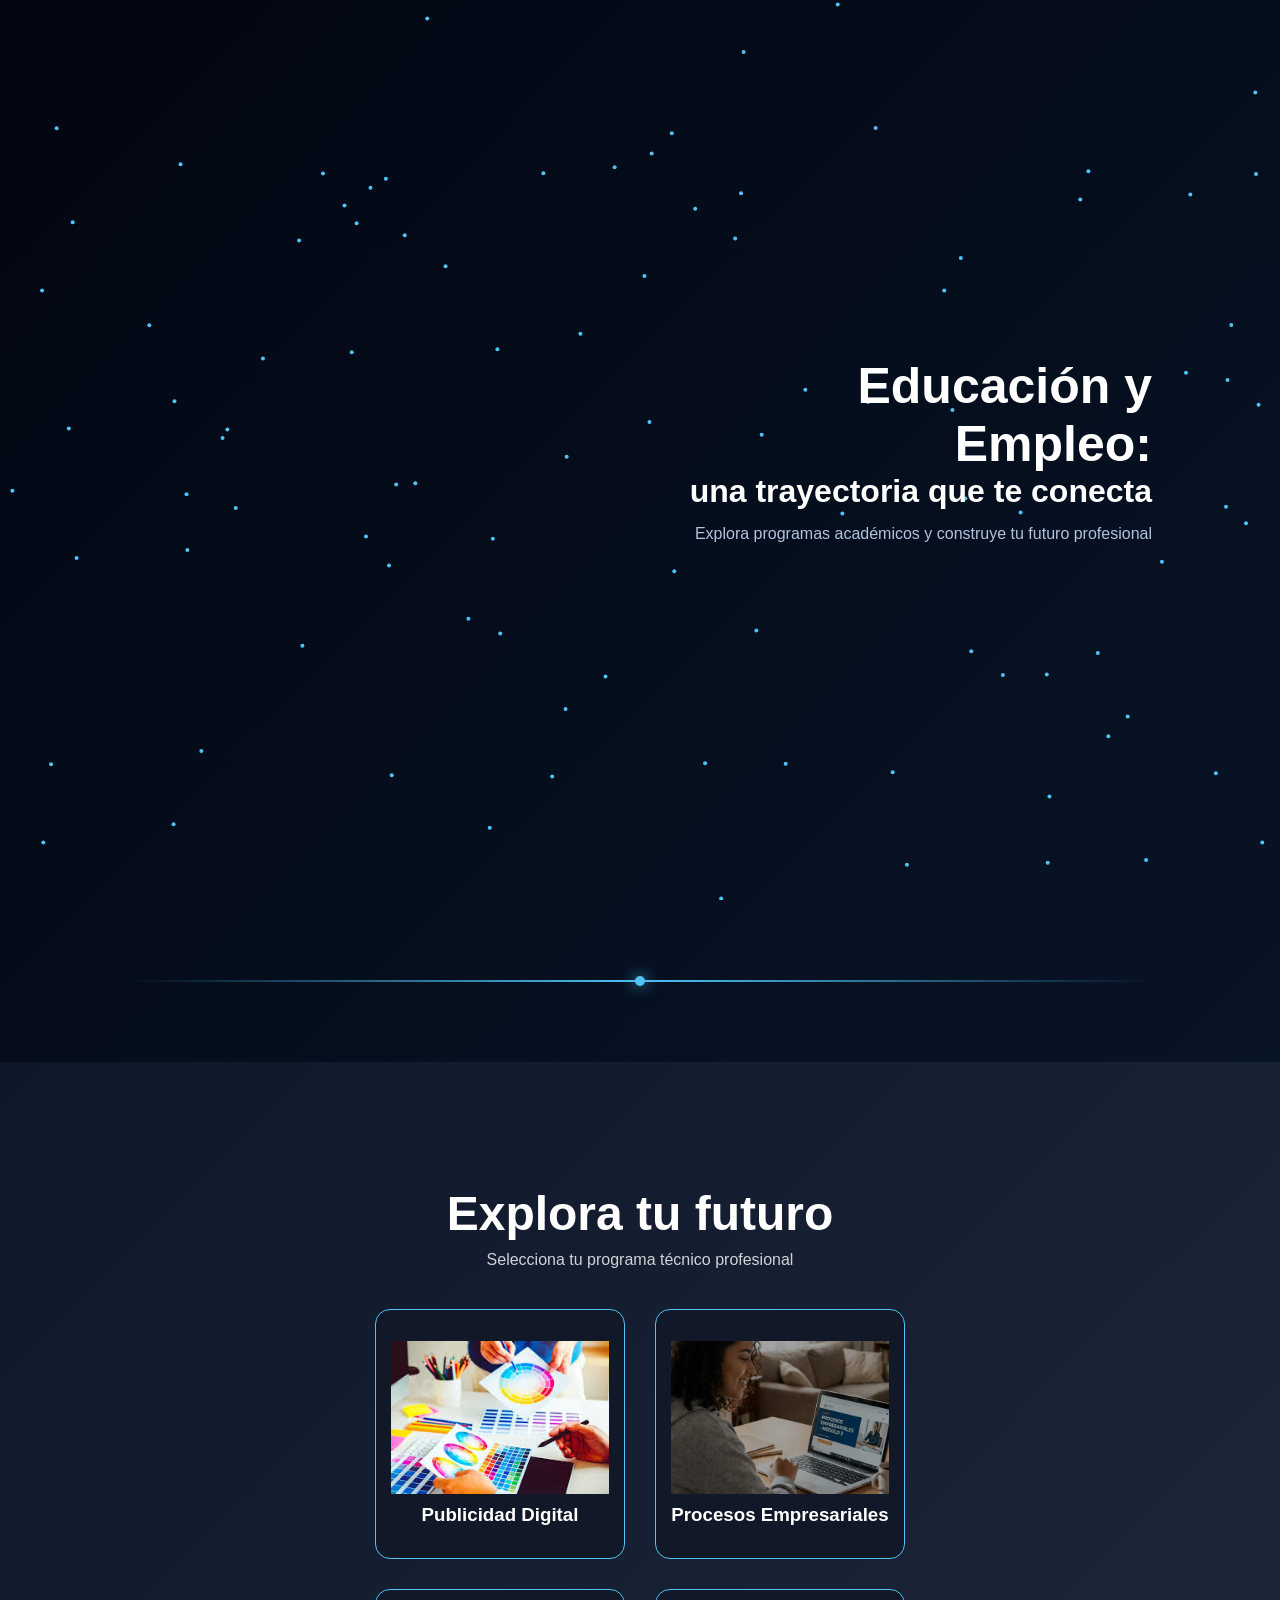
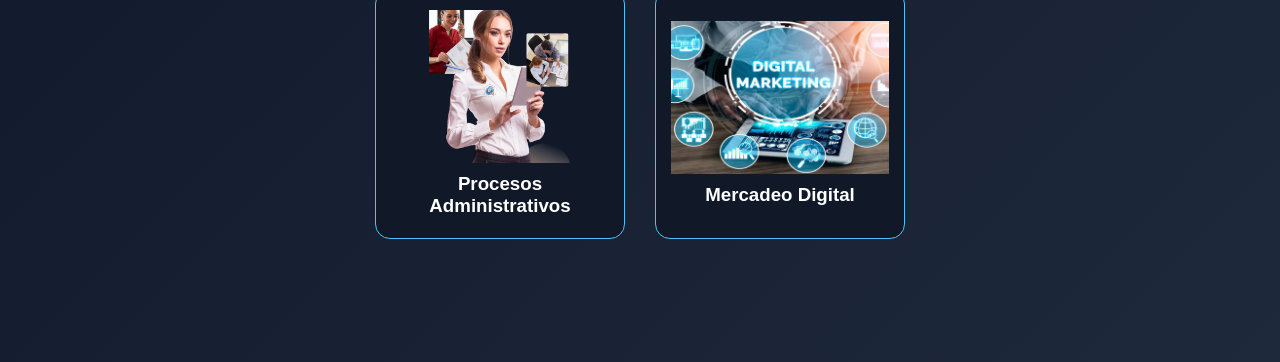
==== index1.html @ 91885264 "Add files via upload" ====
<!DOCTYPE html>
<html lang="es">
<head>
<meta charset="UTF-8">
<meta name="viewport" content="width=device-width, initial-scale=1.0">
<title>Educación y Empleo</title>

<link rel="stylesheet" href="styles.css">
</head>
<body>

<section class="hero">
    <div class="contenido">
        <h1>Educación y Empleo:</h1>
        <h2>una trayectoria que te conecta</h2>
        <p>Explora programas académicos y construye tu futuro profesional</p>
    </div>
</section>



<div class="separador-tech"></div>

<section class="index-hero">

    <div class="index-overlay">
        <h1>Explora tu futuro</h1>
        <p>Selecciona tu programa técnico profesional</p>

        <div class="grid-carreras">

            <!-- CARD 1 -->
            <div class="flip-card" onclick="window.open('cartpublicidad.html','_blank')">
                <div class="flip-inner">

                    <div class="flip-front">
                        <img src="img/image3.jpg" alt="">
                        <h3>Publicidad Digital</h3>
                    </div>

                    <div class="flip-back">
                        <p>
                            Crea campañas digitales, contenido y estrategias que conectan marcas con el mundo.
                        </p>
                    </div>

                </div>
            </div>

            <!-- CARD 2 -->
            <div class="flip-card" onclick="window.open('cartempresarial.html','_blank')">
                <div class="flip-inner">

                    <div class="flip-front">
                        <img src="img/c_2.webp" alt="">
                        <h3>Procesos Empresariales</h3>
                    </div>

                    <div class="flip-back">
                        <p>
                            Optimiza procesos, gestiona recursos y haz crecer cualquier negocio.
                        </p>
                    </div>

                </div>
            </div>

            <!-- CARD 3 -->
            <div class="flip-card" onclick="window.open('administracion.html','_blank')">
                <div class="flip-inner">

                    <div class="flip-front">
                        <img src="img/procesos.webp" alt="">
                        <h3>Procesos Administrativos</h3>
                    </div>

                    <div class="flip-back">
                        <p>
                            Lidera organizaciones y toma decisiones estratégicas con impacto.
                        </p>
                    </div>

                </div>
            </div>

            <!-- CARD 4 -->
            <div class="flip-card" onclick="window.open('mercadeo.html','_blank')">
                <div class="flip-inner">

                    <div class="flip-front">
                        <img src="img/mercadeo.jpg" alt="">
                        <h3>Mercadeo Digital</h3>
                    </div>

                    <div class="flip-back">
                        <p>
                            Analiza datos, entiende clientes y crea estrategias digitales efectivas.
                        </p>
                    </div>

                </div>
            </div>

        </div>
    </div>

</section>




<canvas id="particles"></canvas>

<script src="script.js"></script>
<button id="btnTop">↑</button>

<script>
    const btnTop = document.getElementById("btnTop");

    // Mostrar cuando haces scroll
    window.addEventListener("scroll", () => {
        if (window.scrollY > 300) {
            btnTop.classList.add("show");
        } else {
            btnTop.classList.remove("show");
        }
    });

    // Subir al inicio
    btnTop.addEventListener("click", () => {
        window.scrollTo({
            top: 0,
            behavior: "smooth"
        });
    });
</script>

<script>
document.addEventListener("DOMContentLoaded", function(){

    const modal = document.getElementById("modalCarrusel");
    const modalImg = document.getElementById("imgGrande");
    const cerrar = document.querySelector("#modalCarrusel .cerrar");

    const imagenes = document.querySelectorAll(".carrusel-item img");

    imagenes.forEach(img => {
        img.addEventListener("click", function(){
            modal.style.display = "block";
            modalImg.src = this.src;
        });
    });

    cerrar.addEventListener("click", function(){
        modal.style.display = "none";
    });

    window.addEventListener("click", function(e){
        if(e.target === modal){
            modal.style.display = "none";
        }
    });

});
</script>
</body>
</html>
---- styles.css ----
/* RESET */
* {
    margin: 0;
    padding: 0;
    box-sizing: border-box;
}

body {
    font-family: 'Segoe UI', sans-serif;
    background: linear-gradient(135deg, #020611, #0a1a2f);
    color: white;
    overflow-x: hidden;
}

/* NAV CENTRADO */
nav {
    width: 100%;
    position: absolute;
    top: 0;
    z-index: 10;
}

.nav-container {
    max-width: 1200px;
    margin: auto;
    display: flex;
    justify-content: space-between;
    align-items: center;
    padding: 20px;
}

/* LOGO */
.logo {
    font-weight: bold;
    font-size: 22px;
}

/* MENU */
.menu {
    display: flex;
    list-style: none;
    gap: 30px;
}

.menu a {
    color: white;
    text-decoration: none;
    transition: 0.3s;
}

.menu a:hover {
    color: #4fc3f7;
}

/* SUBMENÚ */

/* CONTENEDOR RELATIVO */
.dropdown {
    position: relative;
}

/* SUBMENÚ PRINCIPAL */
.submenu {
    position: absolute;
    top: 100%; /* pegado exacto */
    left: 0;
    background: rgba(5,15,30,0.98);
    border-radius: 8px;
    padding: 10px;
    
    opacity: 0;
    visibility: hidden;
    transform: translateY(10px);
    transition: 0.3s;
}

/* ACTIVACIÓN ESTABLE */
.dropdown:hover .submenu,
.submenu:hover {
    opacity: 1;
    visibility: visible;
    transform: translateY(0);
}

/* SUB-SUBMENU */
.sub-dropdown {
    position: relative;
}

/* SUBMENU LATERAL */
.sub-submenu {
    position: absolute;
    top: 0;
    left: 100%; /* pegado exacto */
    background: rgba(5,15,30,0.98);
    border-radius: 8px;
    padding: 10px;

    opacity: 0;
    visibility: hidden;
    transform: translateX(10px);
    transition: 0.3s;
}

/* ACTIVACIÓN ESTABLE */
.sub-dropdown:hover .sub-submenu,
.sub-submenu:hover {
    opacity: 1;
    visibility: visible;
    transform: translateX(0);
}

.submenu li {
    padding: 8px 15px;
    white-space: nowrap;
}

.submenu a {
    display: block;
}



/* HERO */
.hero {
    height: 100vh;
    display: flex;
    align-items: center;
    justify-content: flex-end;
    padding: 0 10%;
}

.contenido {
    text-align: right;
    max-width: 500px;
}

.contenido h1 {
    font-size: 50px;
}

.contenido h2 {
    font-size: 32px;
}

.contenido p {
    margin-top: 15px;
    color: #b0c4de;
}

/* BOTÓN MOBILE */
.menu-toggle {
    display: none;
    font-size: 28px;
    cursor: pointer;
}

/* RESPONSIVE */
@media (max-width: 768px) {

    .menu-toggle {
        display: block;
    }

    .menu {
        position: absolute;
        top: 70px;
        left: 0;
        width: 100%;
        background: rgba(5,15,30,0.98);
        flex-direction: column;
        align-items: center;
        display: none;
        padding: 20px 0;
    }

    .menu.active {
        display: flex;
    }

    .submenu,
    .sub-submenu {
        position: static;
    }

    .contenido {
        text-align: center;
        padding: 0 20px;
    }

    .hero {
        justify-content: center;
    }

    .contenido h1 {
        font-size: 32px;
    }

    .contenido h2 {
        font-size: 24px;
    }
}

/* CANVAS */
#particles {
    position: fixed;
    top: 0;
    left: 0;
    z-index: -1;
}



/* SECCIÓN MODA */
.moda {
    padding: 100px 10%;
    position: relative;
}

/* HEADER */
.moda-header {
    text-align: center;
    margin-bottom: 60px;
}

.moda-header h1 {
    font-size: 40px;
    color: #4fc3f7;
}

.moda-header p {
    color: #b0c4de;
}



/* CONTENEDOR MODA */
.moda-contenido {
    display: flex;
    gap: 50px;
    align-items: center;
}

/* IMAGEN */
.moda-img {
    overflow: hidden;
    border-radius: 12px;
    position: relative;
}

.moda-img img {
    width: 100%;
    max-width: 420px;
    border-radius: 12px;
    border: 1px solid #4fc3f7;
    box-shadow: 0 0 20px rgba(79,195,247,0.3);
    transition: transform 0.6s ease, filter 0.4s ease;
}

/* ✨ EFECTO HOVER (AQUÍ ESTÁ LO PRO) */
.moda-img:hover img {
    transform: scale(1.08) rotate(1deg);
    filter: brightness(1.1);
}

/* EFECTO GLOW */
.moda-img::after {
    content: "";
    position: absolute;
    inset: 0;
    border-radius: 12px;
    box-shadow: 0 0 40px rgba(79,195,247,0.3);
    opacity: 0;
    transition: opacity 0.4s;
}

.moda-img:hover::after {
    opacity: 1;
}

/* RESPONSIVE */
@media (max-width: 768px) {

    .moda-contenido {
        flex-direction: column;
    }

    .moda-img img {
        max-width: 100%;
    }
}




/* TIMELINE */
.timeline {
    display: flex;
    justify-content: space-between;
    align-items: center;
    position: relative;
}

/* LÍNEA */
.timeline::before {
    content: "";
    position: absolute;
    top: 50%;
    left: 0;
    width: 100%;
    height: 2px;
    background: #4fc3f7;
    box-shadow: 0 0 10px #4fc3f7;
}

/* SEMESTRE */
.semestre {
    position: relative;
    z-index: 2;
}

/* CARD */
.card {
    width: 140px;
    height: 160px;
    perspective: 1000px;
}

.card-inner {
    width: 100%;
    height: 100%;
    transition: transform 0.6s;
    transform-style: preserve-3d;
}

.card:hover .card-inner {
    transform: rotateY(180deg);
}

/* CARAS */
.card-front, .card-back {
    position: absolute;
    width: 100%;
    height: 100%;
    background: rgba(10,20,40,0.9);
    border: 1px solid #4fc3f7;
    border-radius: 10px;
    display: flex;
    justify-content: center;
    align-items: center;
    backface-visibility: hidden;
    text-align: center;
    padding: 10px;
}

.card-back {
    transform: rotateY(180deg);
    font-size: 11px;
    display: flex;
    flex-direction: column;
    align-items: flex-start;
    justify-content: flex-start;
    overflow-y: auto;
    gap: 6px;
}

/* SCROLL BONITO */
.card-back::-webkit-scrollbar {
    width: 4px;
}

.card-back::-webkit-scrollbar-thumb {
    background: #4fc3f7;
    border-radius: 10px;
}


.card-back strong {
    color: #4fc3f7;
    font-size: 11px;
    margin-top: 5px;
}

.card-back p {
    margin: 0;
    line-height: 1.2;
    color: #d0e6ff;
}





.bloque {
    width: 100%;
}

.bloque span {
    font-size: 10px;
    color: #4fc3f7;
    font-weight: bold;
}

.bloque ul {
    padding-left: 15px;
    margin-top: 2px;
}

.bloque li {
    font-size: 10px;
    margin-bottom: 2px;
    color: #cfe9ff;
}





/* FLIP CARDS PERFIL */
.perfiles {
    display: flex;
    justify-content: center;
    gap: 30px;
    margin-top: 80px;
}

.flip {
    width: 220px;
    height: 140px;
    perspective: 1000px;
}

.flip-inner {
    width: 100%;
    height: 100%;
    transition: transform 0.6s;
    transform-style: preserve-3d;
}

.flip:hover .flip-inner {
    transform: rotateY(180deg);
}

.flip-front, .flip-back {
    position: absolute;
    width: 100%;
    height: 100%;
    background: rgba(10,20,40,0.9);
    border: 1px solid #4fc3f7;
    border-radius: 10px;
    display: flex;
    align-items: center;
    justify-content: center;
    padding: 15px;
    text-align: center;
    backface-visibility: hidden;
}

.flip-back {
    transform: rotateY(180deg);
    font-size: 13px;
}

/* RESPONSIVE */
@media (max-width: 768px) {

    .timeline {
        flex-direction: column;
        gap: 40px;
    }

    .timeline::before {
        display: none;
    }

    .perfiles {
        flex-direction: column;
        align-items: center;
    }
}

.cta-moda {
    margin-top: 100px;
    text-align: center;
    max-width: 700px;
    margin-left: auto;
    margin-right: auto;
    line-height: 1.6;
}

.cta-moda p {
    font-size: 18px;
    color: #d0e6ff;
    margin-bottom: 15px;
}

/* PALABRAS DESTACADAS */
.cta-moda span {
    color: #4fc3f7;
    font-weight: bold;
    text-shadow: 0 0 8px #4fc3f7;
}

/* FRASE FINAL */
.cta-moda h3 {
    margin-top: 20px;
    font-size: 22px;
    color: white;
    letter-spacing: 1px;
}

/* EFECTO SUAVE */
.cta-moda {
    animation: fadeIn 1.5s ease;
}

@keyframes fadeIn {
    from {
        opacity: 0;
        transform: translateY(20px);
    }
    to {
        opacity: 1;
        transform: translateY(0);
    }
}






/* SECCIÓN */
.electronica {
    padding: 100px 10%;
}

/* HEADER */
.electronica-header {
    text-align: center;
    margin-bottom: 60px;
}

.electronica-header h1 {
    color: #4fc3f7;
}

/* CONTENIDO */
.electronica-contenido {
    display: flex;
    gap: 50px;
    align-items: center;
}

/* IMAGEN */
.electronica-img img {
    width: 100%;
    max-width: 400px;
    border-radius: 10px;
    border: 1px solid #4fc3f7;
    box-shadow: 0 0 20px rgba(79,195,247,0.3);
}

/* CTA */
.cta-electronica {
    margin-top: 80px;
    text-align: center;
}

.cta-electronica span {
    color: #4fc3f7;
    font-weight: bold;
}

/* RESPONSIVE */
@media (max-width: 768px) {

    .electronica-contenido {
        flex-direction: column;
    }

    .electronica-img img {
        max-width: 100%;
    }
}




/* SECCIÓN DISEÑO */
.diseno {
    padding: 100px 10%;
}

/* HEADER */
.diseno-header {
    text-align: center;
    margin-bottom: 60px;
}

.diseno-header h1 {
    color: #4fc3f7;
}

/* CTA */
.cta-diseno {
    margin-top: 80px;
    text-align: center;
}

.cta-diseno span {
    color: #4fc3f7;
    font-weight: bold;
    text-shadow: 0 0 10px #4fc3f7;
}

/* RESPONSIVE */
@media (max-width: 768px) {
    .diseno {
        padding: 80px 5%;
    }
}




/* SECCIÓN ADMIN */
.admin {
    padding: 100px 10%;
}

.admin-header {
    text-align: center;
    margin-bottom: 60px;
}

.admin-header h1 {
    color: #4fc3f7;
}

/* CONTENIDO */
.admin-contenido {
    display: flex;
    gap: 50px;
    align-items: center;
}

/* IMAGEN */
.admin-img img {
    width: 100%;
    max-width: 400px;
    border-radius: 10px;
    border: 1px solid #4fc3f7;
    box-shadow: 0 0 20px rgba(79,195,247,0.3);
}

/* CTA */
.cta-admin {
    margin-top: 80px;
    text-align: center;
}

.cta-admin span {
    color: #4fc3f7;
    font-weight: bold;
    text-shadow: 0 0 10px #4fc3f7;
}

/* RESPONSIVE */
@media (max-width: 768px) {

    .admin-contenido {
        flex-direction: column;
    }

    .admin-img img {
        max-width: 100%;
    }
}




.salario-box {
    margin: 60px auto;
    text-align: center;
    padding: 25px;
    max-width: 400px;
    border: 1px solid #4fc3f7;
    border-radius: 12px;
    box-shadow: 0 0 20px rgba(79,195,247,0.2);
}

.salario-box h3 {
    color: #4fc3f7;
    margin-bottom: 10px;
}

.salario-box p {
    font-size: 22px;
    font-weight: bold;
    color: white;
}

.salario-box span {
    font-size: 12px;
    color: #ccc;
}



.separador-tech {
    width: 80%;
    height: 2px;
    margin: 80px auto;
    position: relative;
    background: linear-gradient(90deg, transparent, #4fc3f7, transparent);
}

/* PUNTO CENTRAL */
.separador-tech::after {
    content: "";
    position: absolute;
    left: 50%;
    top: 50%;
    width: 10px;
    height: 10px;
    background: #4fc3f7;
    border-radius: 50%;
    transform: translate(-50%, -50%);
    box-shadow: 0 0 15px #4fc3f7;
}


/* BOTÓN FLOTANTE */
#btnTop {
    position: fixed;
    bottom: 30px;
    right: 30px;
    width: 50px;
    height: 50px;
    border: none;
    border-radius: 50%;
    background: #4fc3f7;
    color: #0a0f1c;
    font-size: 20px;
    cursor: pointer;
    box-shadow: 0 0 15px #4fc3f7;
    display: none;
    z-index: 999;
    transition: all 0.3s ease;
}

/* HOVER */
#btnTop:hover {
    transform: scale(1.1);
    box-shadow: 0 0 25px #4fc3f7;
}

/* APARECER SUAVE */
#btnTop.show {
    display: block;
    animation: fadeInUp 0.4s ease;
}

@keyframes fadeInUp {
    from {
        opacity: 0;
        transform: translateY(20px);
    }
    to {
        opacity: 1;
        transform: translateY(0);
    }
}

.pdf-viewer {
    padding: 60px 10%;
    background: #transparent;
    text-align: center;
}

.pdf-viewer h2 {
    margin-bottom: 20px;
    font-size: 28px;
}

.pdf-container {
    box-shadow: 0 10px 30px rgba(0,0,0,0.1);
    border-radius: 15px;
    overflow: hidden;
}

/* ========================= */
/* CARRUSEL */
/* ========================= */

.carrusel {
    overflow: hidden;
    padding: 60px 0;
}

.carrusel-track {
    display: flex;
    gap: 30px;
    animation: scroll 20s linear infinite;
}

/* ANIMACIÓN */
@keyframes scroll {
    0% { transform: translateX(0); }
    100% { transform: translateX(-50%); }
}

.carrusel-item {
    min-width: 250px;
    position: relative;
    cursor: pointer;
}

.carrusel-item img {
    width: 100%;
    border-radius: 12px;
    border: 1px solid #4fc3f7;
    box-shadow: 0 0 15px rgba(79,195,247,0.3);
    transition: transform 0.4s;
}

/* HOVER EFECTO */
.carrusel-item:hover img {
    transform: scale(1.08);
}

/* TEXTO */
.caption {
    position: absolute;
    bottom: 10px;
    left: 10px;
    background: rgba(0,0,0,0.6);
    padding: 6px 10px;
    border-radius: 8px;
    font-size: 13px;
    opacity: 0;
    transition: 0.3s;
}

.carrusel-item:hover .caption {
    opacity: 1;
}

/* ========================= */
/* MODAL */
/* ========================= */

.modal {
    display: none;
    position: fixed;
    z-index: 9999;
    padding-top: 100px;
    left: 0;
    top: 0;
    width: 100%;
    height: 100%;
    background: rgba(0,0,0,0.9);
}

.modal-contenido {
    display: block;
    margin: auto;
    max-width: 80%;
    border-radius: 12px;
}

.cerrar {
    position: absolute;
    top: 30px;
    right: 40px;
    color: white;
    font-size: 35px;
    cursor: pointer;
}

.index-hero{
    height: 100vh;
    background: linear-gradient(135deg, #0f172a, #1e293b);
    display:flex;
    align-items:center;
    justify-content:center;
    text-align:center;
    color:white;
}

.index-overlay h1{
    font-size: 3rem;
    margin-bottom:10px;
}

.index-overlay p{
    margin-bottom:40px;
    opacity:0.8;
}

.grid-carreras{
    display:grid;
    grid-template-columns: repeat(2, 250px);
    gap:30px;
    justify-content:center;
}

.flip-card{
    width:250px;
    height:250px;
    perspective:1000px;
    cursor:pointer;
}

.flip-inner{
    position:relative;
    width:100%;
    height:100%;
    transition: transform 0.6s;
    transform-style: preserve-3d;
}

.flip-card:hover .flip-inner{
    transform: rotateY(180deg);
}

.flip-front, .flip-back{
    position:absolute;
    width:100%;
    height:100%;
    backface-visibility:hidden;
    border-radius:15px;
    overflow:hidden;
    display:flex;
    flex-direction:column;
    align-items:center;
    justify-content:center;
}

.flip-front{
    background:#111827;
}

.flip-front img{
    width:100%;
    height:70%;
    object-fit:cover;
}

.flip-front h3{
    margin-top:10px;
}

.flip-back{
    background:#dc2626;
    transform: rotateY(180deg);
    padding:20px;
    font-size:14px;
}
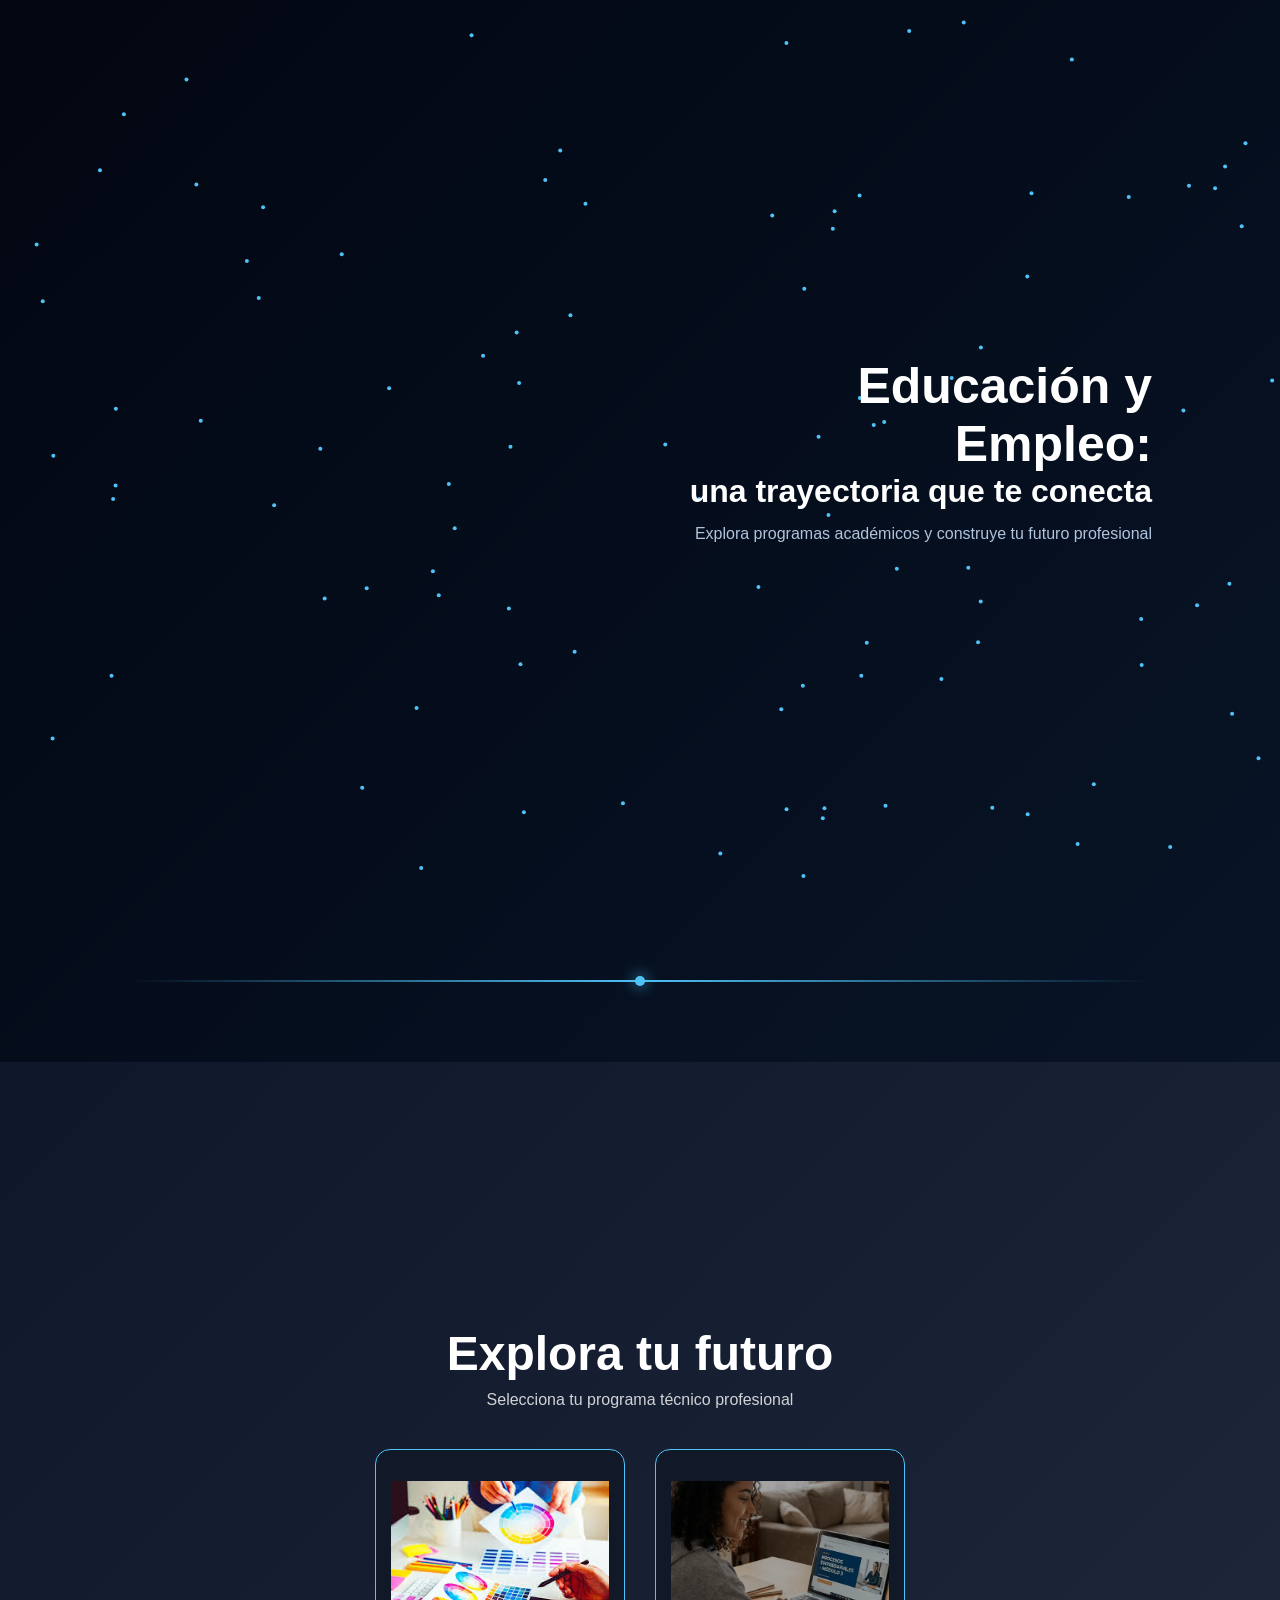
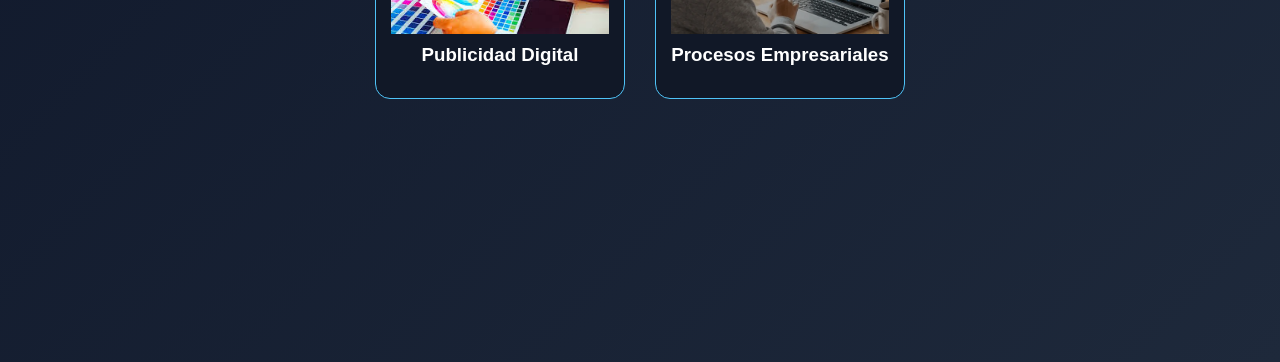
==== commit 4a92c4eb: "Fix HTML encoding issues in index1.html" ====
--- a/index1.html
+++ b/index1.html
@@ -65,41 +65,6 @@
                 </div>
             </div>
 
-            <!-- CARD 3 -->
-            <div class="flip-card" onclick="window.open('administracion.html','_blank')">
-                <div class="flip-inner">
-
-                    <div class="flip-front">
-                        <img src="img/procesos.webp" alt="">
-                        <h3>Procesos Administrativos</h3>
-                    </div>
-
-                    <div class="flip-back">
-                        <p>
-                            Lidera organizaciones y toma decisiones estratégicas con impacto.
-                        </p>
-                    </div>
-
-                </div>
-            </div>
-
-            <!-- CARD 4 -->
-            <div class="flip-card" onclick="window.open('mercadeo.html','_blank')">
-                <div class="flip-inner">
-
-                    <div class="flip-front">
-                        <img src="img/mercadeo.jpg" alt="">
-                        <h3>Mercadeo Digital</h3>
-                    </div>
-
-                    <div class="flip-back">
-                        <p>
-                            Analiza datos, entiende clientes y crea estrategias digitales efectivas.
-                        </p>
-                    </div>
-
-                </div>
-            </div>
 
         </div>
     </div>
@@ -164,4 +129,4 @@
 });
 </script>
 </body>
-</html>+</html>
